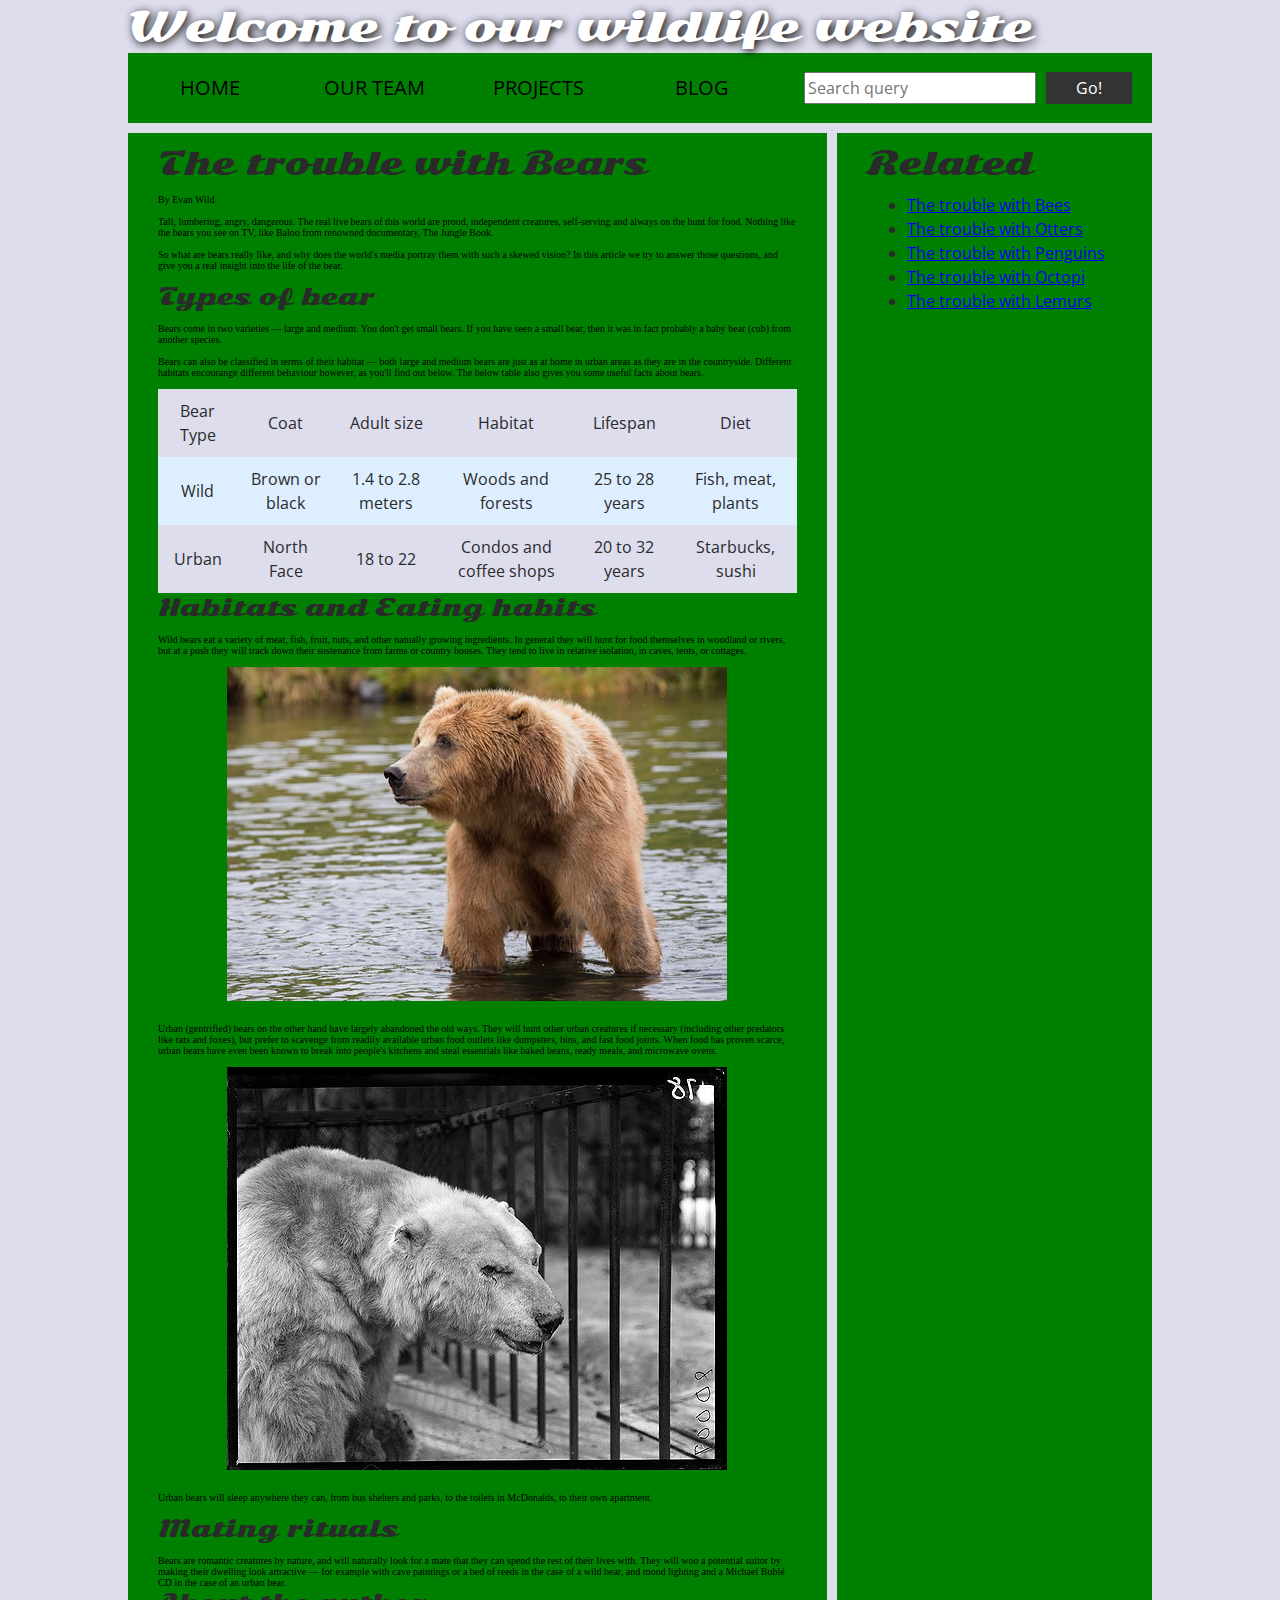
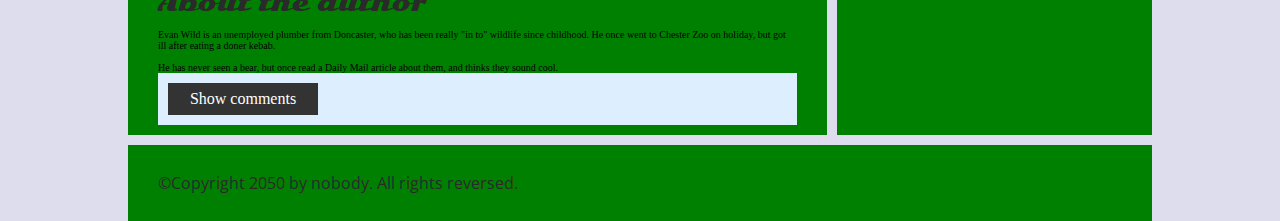
==== index.html @ 9d99cfaa "Initial commit" ====
<!DOCTYPE html>
<html>
  <head>
    <meta charset="utf-8">

    <title>Accessibility oefening</title>
    <link href="https://fonts.googleapis.com/css?family=Open+Sans+Condensed:300|Sonsie+One" rel="stylesheet" type="text/css">
    <link rel="stylesheet" href="style.css">

    <!-- the below three lines are a fix to get HTML5 semantic elements working in old versions of Internet Explorer-->
    <!--[if lt IE 9]>
      <script src="http://html5shiv.googlecode.com/svn/trunk/html5.js"></script>
    <![endif]-->
  </head>

  <body>
    <div class="header">
      <font size="7">Welcome to our wildlife website</font>
    </div>

    <div class="nav">
      <ul>
        <li><a href="#">Home</a></li>
        <li><a href="#">Our team</a></li>
        <li><a href="#">Projects</a></li>
        <li><a href="#">Blog</a></li>
      </ul>

      <form class="search">
        <input type="search" name="q" placeholder="Search query">
        <input type="submit" value="Go!">
      </form>
    </div>

    <main>
      <article>
        <font size="6">The trouble with Bears</font>
        <br><br>
        By Evan Wild
        <br><br>
        Tall, lumbering, angry, dangerous. The real live bears of this world are proud, independent creatures, self-serving and always on the hunt for food. Nothing like the bears you see on TV, like Baloo from renowned documentary, The Jungle Book.
        <br><br>
        So what are bears really like, and why does the world's media portray them with such a skewed vision? In this article we try to answer those questions, and give you a real insight into the life of the bear.
        <br><br>
        <font size="5">Types of bear</font>
        <br><br>
        Bears come in two varieties — large and medium. You don't get small bears. If you have seen a small bear, then it was in fact probably a baby bear (cub) from another species.
        <br><br>
        Bears can also be classified in terms of their habitat — both large and medium bears are just as at home in urban areas as they are in the countryside. Different habitats encourange different behaviour however, as you'll find out below. The below table also gives you some useful facts about bears.
        <br><br>
        <table>
          <thead>
            <tr>
              <td>Bear Type</td>
              <td>Coat</td>
              <td>Adult size</td>
              <td>Habitat</td>
              <td>Lifespan</td>
              <td>Diet</td>
            </tr>
          </thead>
          <tbody>
            <tr>
              <td>Wild</td>
              <td>Brown or black</td>
              <td>1.4 to 2.8 meters</td>
              <td>Woods and forests</td>
              <td>25 to 28 years</td>
              <td>Fish, meat, plants</td>
            </tr>
            <tr>
              <td>Urban</td>
              <td>North Face</td>
              <td>18 to 22</td>
              <td>Condos and coffee shops</td>
              <td>20 to 32 years</td>
              <td>Starbucks, sushi</td>
            </tr>
          </tbody>
        </table>

        <font size="5">Habitats and Eating habits</font>
        <br><br>
        Wild bears eat a variety of meat, fish, fruit, nuts, and other natually growing ingredients. In general they will hunt for food themselves in woodland or rivers, but at a push they will track down their sustenance from farms or country houses. They tend to live in relative isolation, in caves, tents, or cottages.
        <br><br>
        <img src="media/wild-bear.jpg">
        <br><br>
        Urban (gentrified) bears on the other hand have largely abandoned the old ways. They will hunt other urban creatures if necessary (including other predators like rats and foxes), but prefer to scavenge from readily available urban food outlets like dumpsters, bins, and fast food joints. When food has proven scarce, urban bears have even been known to break into people's kitchens and steal essentials like baked beans, ready meals, and microwave ovens.
        <br><br>
        <img src="media/urban-bear.jpg">
        <br><br>
        Urban bears will sleep anywhere they can, from bus shelters and parks, to the toilets in McDonalds, to their own apartment.
        <br><br>
        <font size="5">Mating rituals</font>
        <br><br>
        Bears are romantic creatures by nature, and will naturally look for a mate that they can spend the rest of their lives with. They will woo a potential suitor by making their dwelling look attractive — for example with cave paintings or a bed of reeds in the case of a wild bear, and mood lighting and a Michael Bublé CD in the case of an urban bear.
        

        <aside>

          <font size="5">About the author</font>
        <br><br>
          Evan Wild is an unemployed plumber from Doncaster, who has been really "in to" wildlife since childhood. He once went to Chester Zoo on holiday, but got ill after eating a doner kebab.
        <br><br>
          He has never seen a bear, but once read a Daily Mail article about them, and thinks they sound cool.

        </aside>
        <section class="comments">
          <div class="show-hide">Show comments</div>

          <div class="comment-wrapper">

            <font size="6">Add comment</font>

            <form class="comment-form">
              <div class="flex-pair">
                Your name:
                <input type="text" name="name" id="name" placeholder="Enter your name">
              </div>
              <div class="flex-pair">
                Your comment:
                <input type="text" name="comment" id="comment" placeholder="Enter your comment">
              </div>
              <div>
                <input type="submit" value="Submit comment">
              </div>
            </form>

            <font size="6">Comments</font>

            <ul class="comment-container">

              <li>

                <p>Bob Fossil</p>

                <p>Oh I am so glad you taught me all about the big brown angry guys in the woods. With their sniffing little noses and their bad attitudes, they can sure be a menace — I was thinking of putting them all in a truck and driving them outta here. I run a zoo, you know.</p>

              </li>

            </ul>

          </div>
        </section>
      </article>

      <div class="secondary">
        <font size="6">Related</font>

        <ul>
          <li><a href="#">The trouble with Bees</a></li>
          <li><a href="#">The trouble with Otters</a></li>
          <li><a href="#">The trouble with Penguins</a></li>
          <li><a href="#">The trouble with Octopi</a></li>
          <li><a href="#">The trouble with Lemurs</a></li>
        </ul>
      </div>
    </main>

    <footer>
      <p>©Copyright 2050 by nobody. All rights reversed.</p>
    </footer>

    <script src="main.js"></script>

  </body>
</html>
---- style.css ----
/* || General setup */

html, body {
  margin: 0;
  padding: 0;
}

html {
  font-size: 10px;
  background-color: #dde;
}

body {
  width: 80%;
  min-width: 1024px;
  margin: 0 auto;
}

/* || typography */

font[size="7"], font[size="6"], font[size="5"] {
  font-family: 'Sonsie One', cursive;
  color: #2a2a2a;
}

p, input, li, table, label {
  font-family: 'Open Sans Condensed', sans-serif;
  color: #2a2a2a;
}

font[size="7"] {
  font-size: 4rem;
  text-align: center;
  color: white;
  text-shadow: 2px 2px 10px black;
}

font[size="6"] {
  font-size: 3rem;
  text-align: center;
}

font[size="5"] {
  font-size: 2.2rem;
}

p, li, table {
  font-size: 1.6rem;
  line-height: 1.5;
}

/* || header layout */

div[class="nav"], article, footer, .secondary {
  background-color: green;
}

article, footer, .secondary {
  padding: 10px 30px;
}

article {
  margin-right: 10px;
}

div[class="nav"] {
  height: 50px;
  background-color: ff80ff;
  display: flex;
  padding: 1% 0;
  margin-bottom: 10px;
}

div[class="nav"] ul {
  padding: 0;
  list-style-type: none;
  flex: 2;
  display: flex;
}

div[class="nav"] li {
  display: inline;
  text-align: center;
  flex: 1;
}

div[class="nav"] a {
  display: inline-block;
  font-size: 2rem;
  text-transform: uppercase;
  text-decoration: none;
  color: black;
}

div[class="nav"] .search {
  flex: 1;
  display: flex;
  align-items: center;
  height: 100%;
  padding: 0 2em;
}

.search input {
  font-size: 1.6rem;
  height: 32px;
}

.search input[type="search"] {
  flex: 3;
}

.search input[type="submit"] {
  flex: 1;
  margin-left: 1rem;
  background: #333;
  border: 0;
  color: white;
}

/* || main layout */

main {
  display: flex;
}

article {
  flex: 5;
}

.secondary {
  flex: 2;
}

footer {
  margin-top: 10px;
}

/* Table styling */

table {
  width: 100%;
  background-color: #dde;
  border-collapse: collapse;
}

th, td {
  padding: 10px;
}

td {
  text-align: center;
}

th[scope="col"] {
  border-bottom: 1px solid black;
}

tbody tr:nth-child(odd) {
  background-color: #def;
}

/* styling content images and audio */

img, audio {
  display: block;
  margin: 0 auto;
}

audio {
  width: 500px;
}

/* Comments styling */

.comments {
  background-color: #def;
  padding: 10px;
}

.show-hide {
  cursor: pointer;
}

.comments font[size="6"] {
  font-size: 2rem;
}

.comments font[size="6"]:nth-of-type(2) {
  margin-bottom: 0;
}

.comment-form {
  margin-bottom: 3rem;
}

.comment-form .flex-pair {
  display: flex;
  padding: 0 3rem 1rem;
}

.comment-form label {
  align-self: center;
  flex: 2;
  text-align: right;
}

.comment-form input {
  margin-left: 1rem;
  flex: 6;
}

.show-hide {
  text-align: center;
  width: 150px;
}

.comment-form input, .comment-form label, .show-hide {
  font-size: 1.6rem;
  line-height: 32px;
}

.comment-form input[type="submit"], .show-hide {
  background: #333;
  border: 0;
  color: white;
}

.comment-form input[type="submit"] {
  width: 30%;
  display: block;
  margin: 0 auto;
}

.comment-container {
  margin-top: 0;
}

.comment-container li {
  list-style-type: none;
  display: flex;
}

.comment-container li p:nth-child(1) {
  flex: 1;
  font-weight: bold;
}

.comment-container li p:nth-child(2) {
  flex: 5;
}
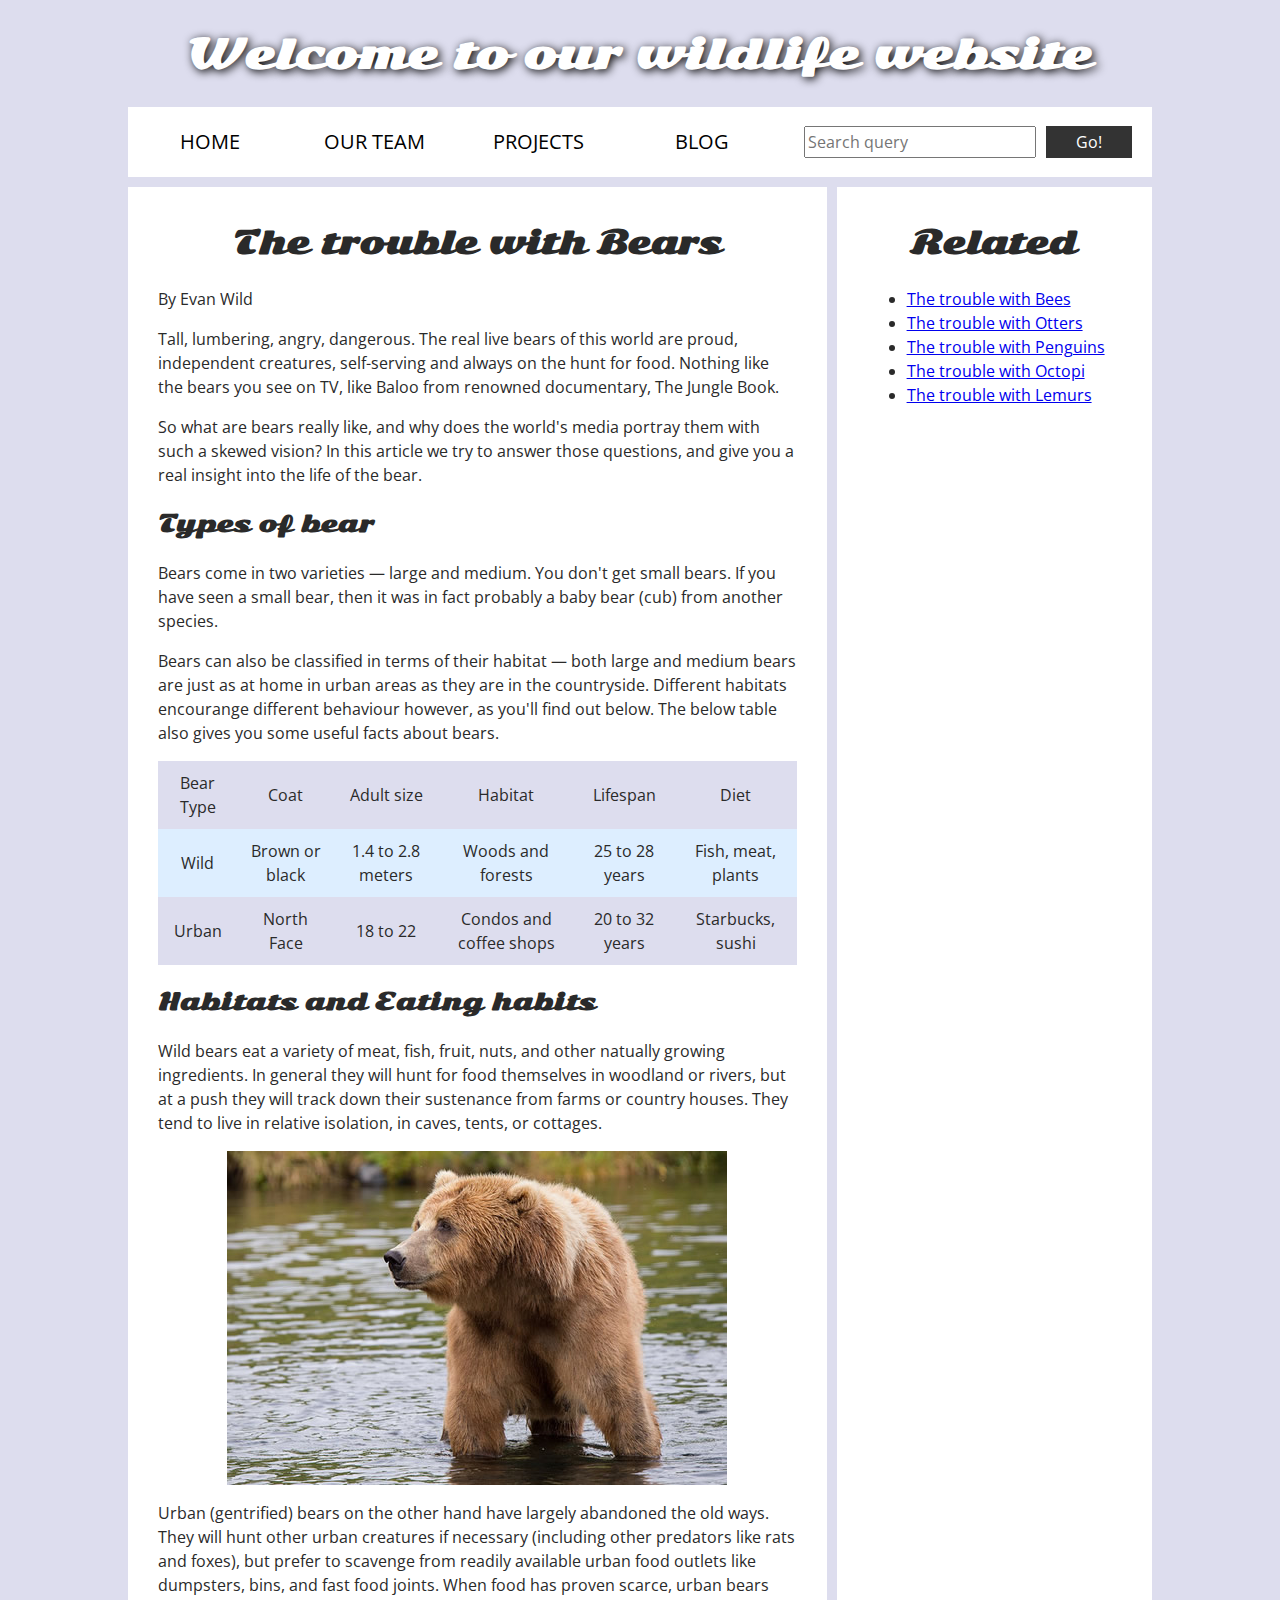
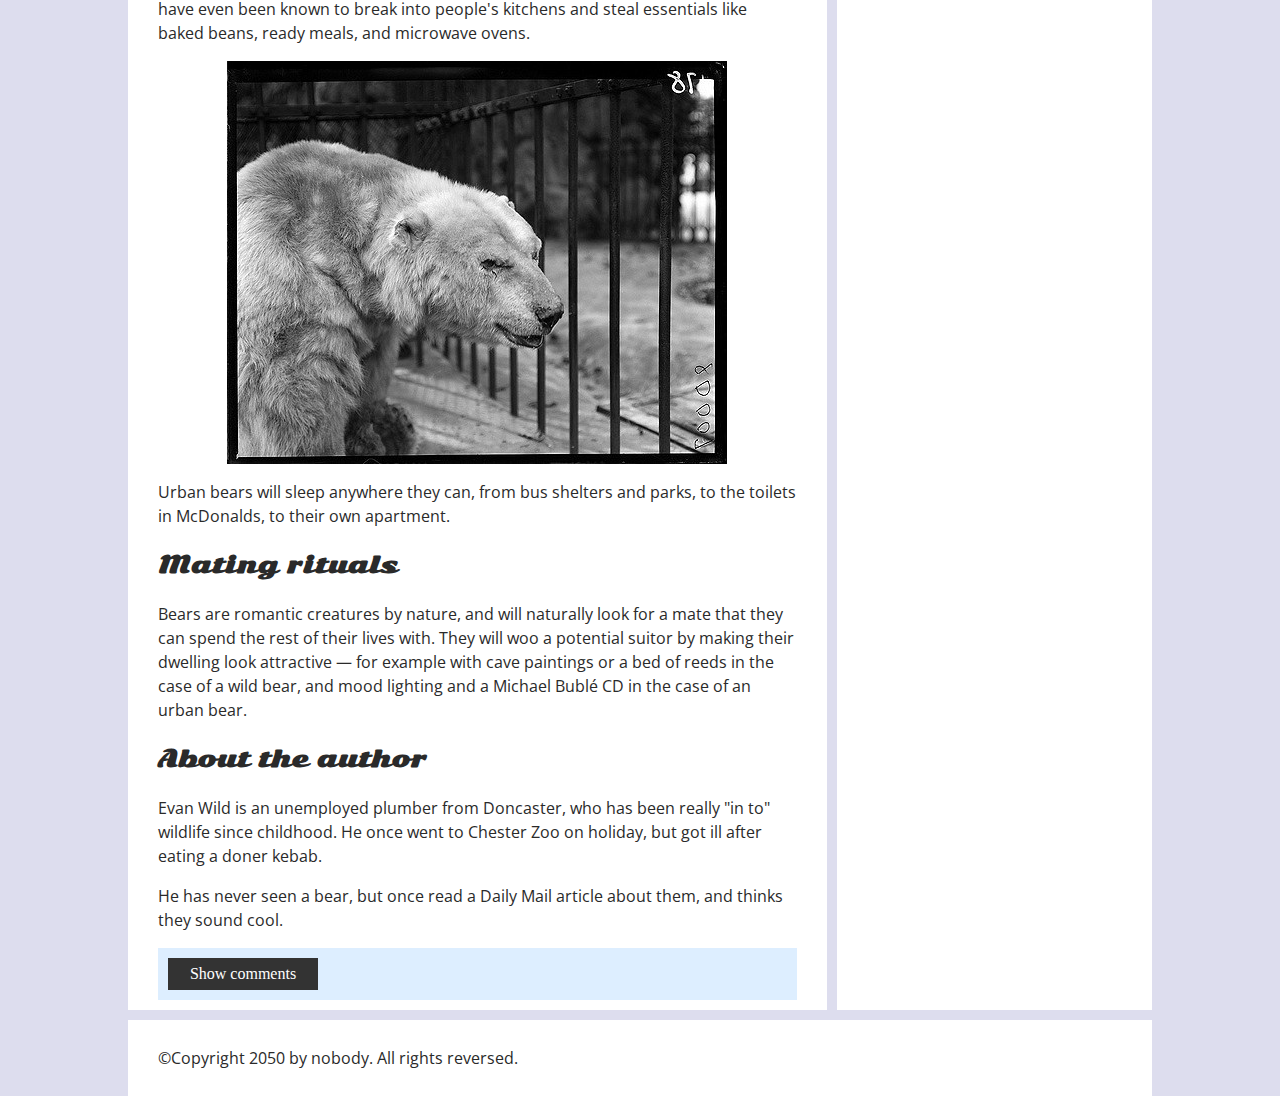
==== commit 9f6e078c: "fixed some things" ====
--- a/index.html
+++ b/index.html
@@ -3,7 +3,7 @@
   <head>
     <meta charset="utf-8">
 
-    <title>Accessibility oefening</title>
+    <title>Accessibility oefening IMTUE</title>
     <link href="https://fonts.googleapis.com/css?family=Open+Sans+Condensed:300|Sonsie+One" rel="stylesheet" type="text/css">
     <link rel="stylesheet" href="style.css">
 
@@ -14,11 +14,11 @@
   </head>
 
   <body>
-    <div class="header">
-      <font size="7">Welcome to our wildlife website</font>
-    </div>
+    <header>
+      <h1>Welcome to our wildlife website</h1>
+    </header>
 
-    <div class="nav">
+    <nav>
       <ul>
         <li><a href="#">Home</a></li>
         <li><a href="#">Our team</a></li>
@@ -30,24 +30,17 @@
         <input type="search" name="q" placeholder="Search query">
         <input type="submit" value="Go!">
       </form>
-    </div>
+    </nav>
 
     <main>
       <article>
-        <font size="6">The trouble with Bears</font>
-        <br><br>
-        By Evan Wild
-        <br><br>
-        Tall, lumbering, angry, dangerous. The real live bears of this world are proud, independent creatures, self-serving and always on the hunt for food. Nothing like the bears you see on TV, like Baloo from renowned documentary, The Jungle Book.
-        <br><br>
-        So what are bears really like, and why does the world's media portray them with such a skewed vision? In this article we try to answer those questions, and give you a real insight into the life of the bear.
-        <br><br>
-        <font size="5">Types of bear</font>
-        <br><br>
-        Bears come in two varieties — large and medium. You don't get small bears. If you have seen a small bear, then it was in fact probably a baby bear (cub) from another species.
-        <br><br>
-        Bears can also be classified in terms of their habitat — both large and medium bears are just as at home in urban areas as they are in the countryside. Different habitats encourange different behaviour however, as you'll find out below. The below table also gives you some useful facts about bears.
-        <br><br>
+        <h2>The trouble with Bears</h2>
+        <p>By Evan Wild</p>
+        <p>Tall, lumbering, angry, dangerous. The real live bears of this world are proud, independent creatures, self-serving and always on the hunt for food. Nothing like the bears you see on TV, like Baloo from renowned documentary, The Jungle Book.</p>
+        <p>So what are bears really like, and why does the world's media portray them with such a skewed vision? In this article we try to answer those questions, and give you a real insight into the life of the bear.</p>
+        <h3>Types of bear</h3>
+        <p>Bears come in two varieties — large and medium. You don't get small bears. If you have seen a small bear, then it was in fact probably a baby bear (cub) from another species.</p>
+        <p>Bears can also be classified in terms of their habitat — both large and medium bears are just as at home in urban areas as they are in the countryside. Different habitats encourange different behaviour however, as you'll find out below. The below table also gives you some useful facts about bears.</p>
         <table>
           <thead>
             <tr>
@@ -79,30 +72,21 @@
           </tbody>
         </table>
 
-        <font size="5">Habitats and Eating habits</font>
-        <br><br>
-        Wild bears eat a variety of meat, fish, fruit, nuts, and other natually growing ingredients. In general they will hunt for food themselves in woodland or rivers, but at a push they will track down their sustenance from farms or country houses. They tend to live in relative isolation, in caves, tents, or cottages.
-        <br><br>
+        <h3>Habitats and Eating habits</h3>
+        <p>Wild bears eat a variety of meat, fish, fruit, nuts, and other natually growing ingredients. In general they will hunt for food themselves in woodland or rivers, but at a push they will track down their sustenance from farms or country houses. They tend to live in relative isolation, in caves, tents, or cottages.</p>
         <img src="media/wild-bear.jpg">
-        <br><br>
-        Urban (gentrified) bears on the other hand have largely abandoned the old ways. They will hunt other urban creatures if necessary (including other predators like rats and foxes), but prefer to scavenge from readily available urban food outlets like dumpsters, bins, and fast food joints. When food has proven scarce, urban bears have even been known to break into people's kitchens and steal essentials like baked beans, ready meals, and microwave ovens.
-        <br><br>
+        <p>Urban (gentrified) bears on the other hand have largely abandoned the old ways. They will hunt other urban creatures if necessary (including other predators like rats and foxes), but prefer to scavenge from readily available urban food outlets like dumpsters, bins, and fast food joints. When food has proven scarce, urban bears have even been known to break into people's kitchens and steal essentials like baked beans, ready meals, and microwave ovens.</p>
         <img src="media/urban-bear.jpg">
-        <br><br>
-        Urban bears will sleep anywhere they can, from bus shelters and parks, to the toilets in McDonalds, to their own apartment.
-        <br><br>
-        <font size="5">Mating rituals</font>
-        <br><br>
-        Bears are romantic creatures by nature, and will naturally look for a mate that they can spend the rest of their lives with. They will woo a potential suitor by making their dwelling look attractive — for example with cave paintings or a bed of reeds in the case of a wild bear, and mood lighting and a Michael Bublé CD in the case of an urban bear.
-        
+        <p>Urban bears will sleep anywhere they can, from bus shelters and parks, to the toilets in McDonalds, to their own apartment.</p>
+        <h3>Mating rituals</h3>
+        <p>Bears are romantic creatures by nature, and will naturally look for a mate that they can spend the rest of their lives with. They will woo a potential suitor by making their dwelling look attractive — for example with cave paintings or a bed of reeds in the case of a wild bear, and mood lighting and a Michael Bublé CD in the case of an urban bear.</p>
+
 
         <aside>
 
-          <font size="5">About the author</font>
-        <br><br>
-          Evan Wild is an unemployed plumber from Doncaster, who has been really "in to" wildlife since childhood. He once went to Chester Zoo on holiday, but got ill after eating a doner kebab.
-        <br><br>
-          He has never seen a bear, but once read a Daily Mail article about them, and thinks they sound cool.
+          <h3>About the author</h3>
+          <p>Evan Wild is an unemployed plumber from Doncaster, who has been really "in to" wildlife since childhood. He once went to Chester Zoo on holiday, but got ill after eating a doner kebab.</p>
+          <p>He has never seen a bear, but once read a Daily Mail article about them, and thinks they sound cool.</p>
 
         </aside>
         <section class="comments">
@@ -110,7 +94,7 @@
 
           <div class="comment-wrapper">
 
-            <font size="6">Add comment</font>
+            <h2>Add comment</h2>
 
             <form class="comment-form">
               <div class="flex-pair">
@@ -126,7 +110,7 @@
               </div>
             </form>
 
-            <font size="6">Comments</font>
+            <h2>Comments</h2>
 
             <ul class="comment-container">
 
@@ -145,7 +129,7 @@
       </article>
 
       <div class="secondary">
-        <font size="6">Related</font>
+        <h2>Related</h2>
 
         <ul>
           <li><a href="#">The trouble with Bees</a></li>
--- a/style.css
+++ b/style.css
@@ -18,7 +18,7 @@
 
 /* || typography */
 
-font[size="7"], font[size="6"], font[size="5"] {
+h1, h2, h3 {
   font-family: 'Sonsie One', cursive;
   color: #2a2a2a;
 }
@@ -28,19 +28,19 @@
   color: #2a2a2a;
 }
 
-font[size="7"] {
+h1 {
   font-size: 4rem;
   text-align: center;
   color: white;
   text-shadow: 2px 2px 10px black;
 }
 
-font[size="6"] {
+h2 {
   font-size: 3rem;
   text-align: center;
 }
 
-font[size="5"] {
+h3 {
   font-size: 2.2rem;
 }
 
@@ -51,8 +51,8 @@
 
 /* || header layout */
 
-div[class="nav"], article, footer, .secondary {
-  background-color: green;
+nav, article, footer, .secondary {
+  background-color: #fff;
 }
 
 article, footer, .secondary {
@@ -63,7 +63,7 @@
   margin-right: 10px;
 }
 
-div[class="nav"] {
+nav {
   height: 50px;
   background-color: ff80ff;
   display: flex;
@@ -71,20 +71,20 @@
   margin-bottom: 10px;
 }
 
-div[class="nav"] ul {
+nav ul {
   padding: 0;
   list-style-type: none;
   flex: 2;
   display: flex;
 }
 
-div[class="nav"] li {
+nav li {
   display: inline;
   text-align: center;
   flex: 1;
 }
 
-div[class="nav"] a {
+nav a {
   display: inline-block;
   font-size: 2rem;
   text-transform: uppercase;
@@ -92,7 +92,7 @@
   color: black;
 }
 
-div[class="nav"] .search {
+nav .search {
   flex: 1;
   display: flex;
   align-items: center;
@@ -181,11 +181,11 @@
   cursor: pointer;
 }
 
-.comments font[size="6"] {
+.comments h2 {
   font-size: 2rem;
 }
 
-.comments font[size="6"]:nth-of-type(2) {
+.comments h2:nth-of-type(2) {
   margin-bottom: 0;
 }
 
@@ -219,7 +219,7 @@
   line-height: 32px;
 }
 
-.comment-form input[type="submit"], .show-hide {
+.button, .show-hide {
   background: #333;
   border: 0;
   color: white;
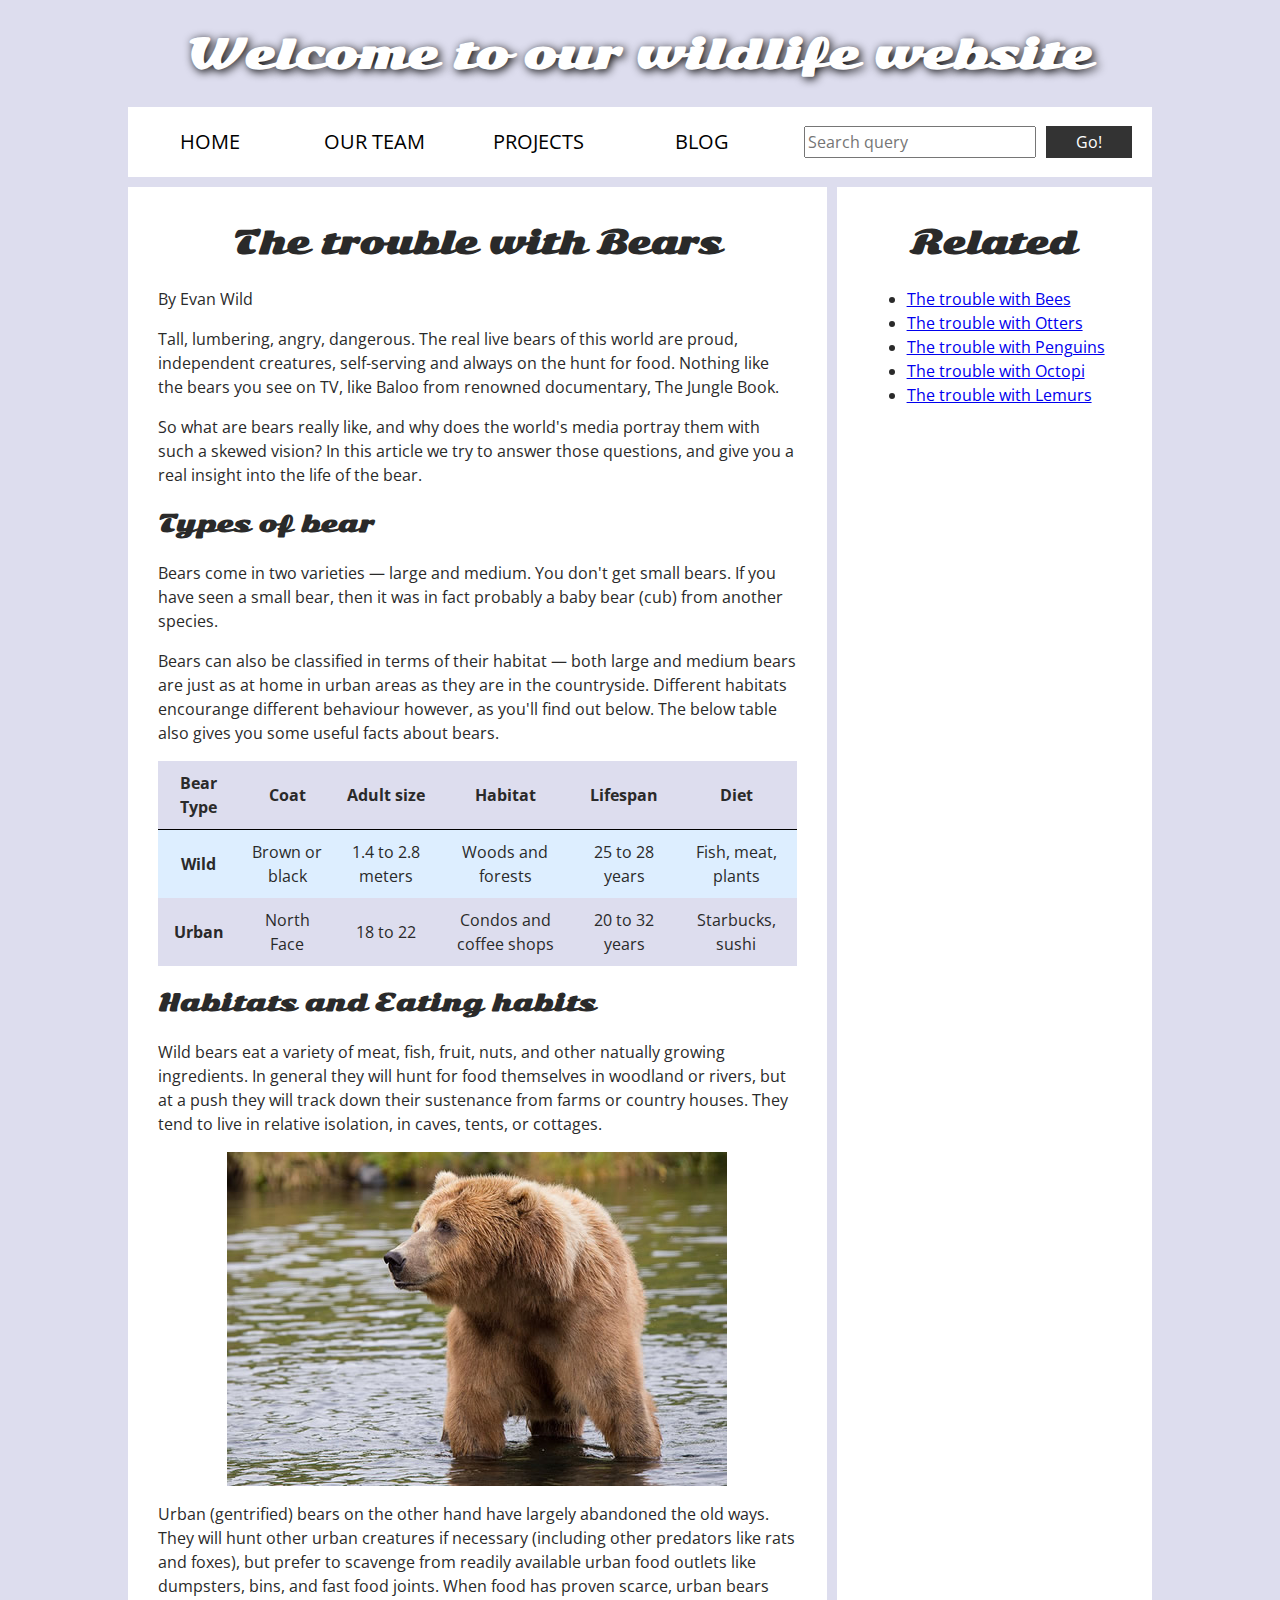
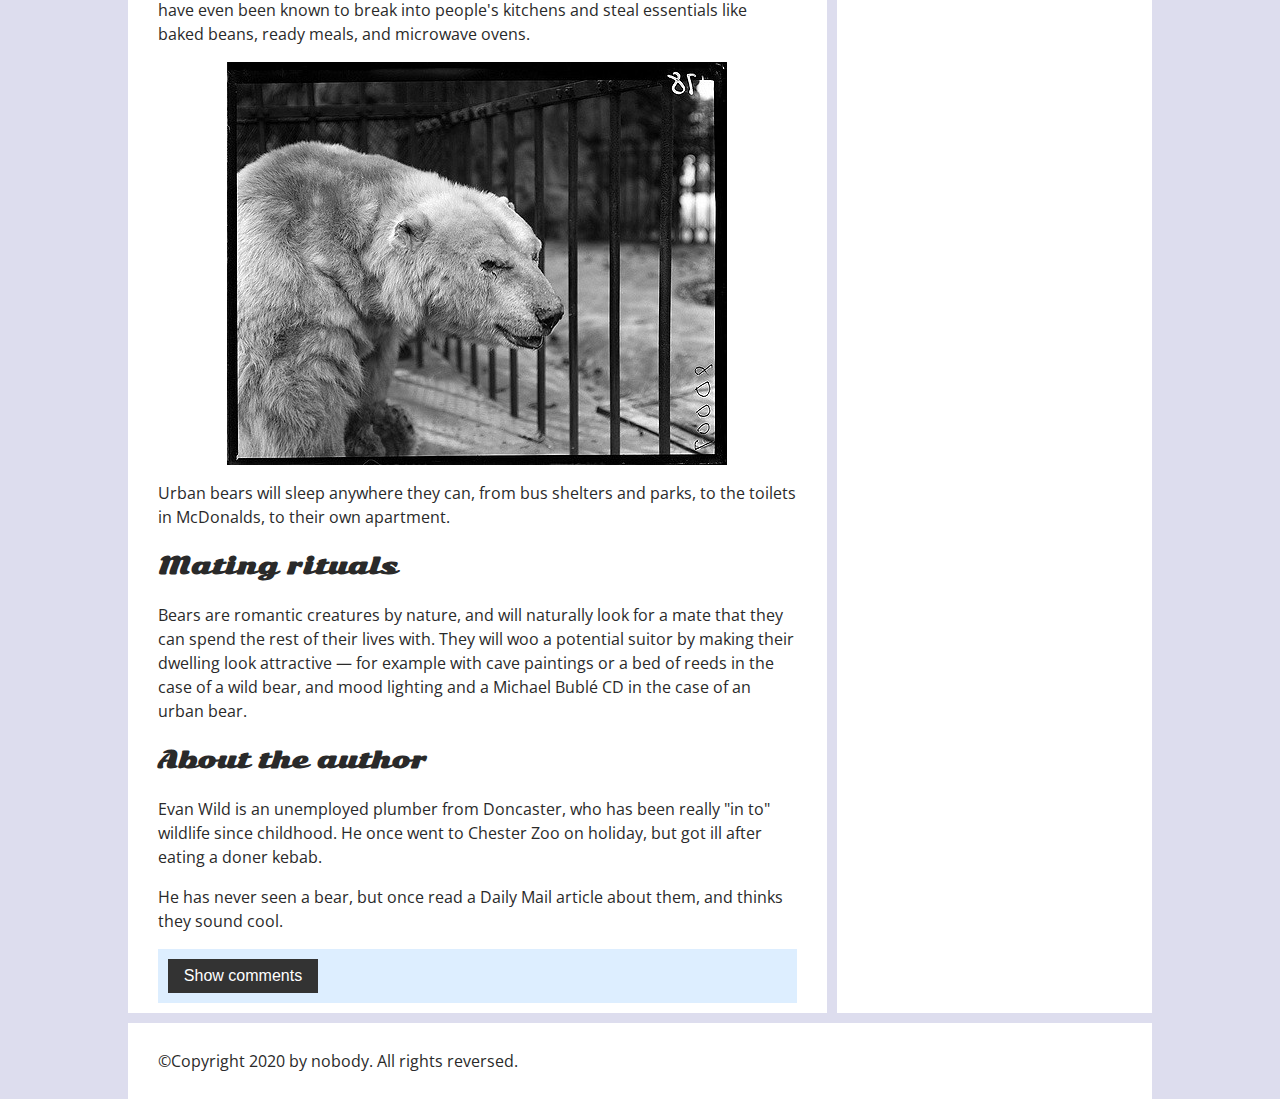
==== commit 8923cda0: "fixed the rest + added .docx" ====
--- a/index.html
+++ b/index.html
@@ -27,8 +27,8 @@
       </ul>
 
       <form class="search">
-        <input type="search" name="q" placeholder="Search query">
-        <input type="submit" value="Go!">
+        <input type="search" name="q" placeholder="Search query" aria-label="input search">
+        <input type="submit" value="Go!" aria-label="submit">
       </form>
     </nav>
 
@@ -44,17 +44,17 @@
         <table>
           <thead>
             <tr>
-              <td>Bear Type</td>
-              <td>Coat</td>
-              <td>Adult size</td>
-              <td>Habitat</td>
-              <td>Lifespan</td>
-              <td>Diet</td>
+              <th scope="col">Bear Type</th>
+              <th scope="col">Coat</th>
+              <th scope="col">Adult size</th>
+              <th scope="col">Habitat</th>
+              <th scope="col">Lifespan</th>
+              <th scope="col">Diet</th>
             </tr>
           </thead>
           <tbody>
             <tr>
-              <td>Wild</td>
+              <th scope="row">Wild</th>
               <td>Brown or black</td>
               <td>1.4 to 2.8 meters</td>
               <td>Woods and forests</td>
@@ -62,7 +62,7 @@
               <td>Fish, meat, plants</td>
             </tr>
             <tr>
-              <td>Urban</td>
+              <th scope="row">Urban</th>
               <td>North Face</td>
               <td>18 to 22</td>
               <td>Condos and coffee shops</td>
@@ -74,9 +74,9 @@
 
         <h3>Habitats and Eating habits</h3>
         <p>Wild bears eat a variety of meat, fish, fruit, nuts, and other natually growing ingredients. In general they will hunt for food themselves in woodland or rivers, but at a push they will track down their sustenance from farms or country houses. They tend to live in relative isolation, in caves, tents, or cottages.</p>
-        <img src="media/wild-bear.jpg">
+        <img src="media/wild-bear.jpg" title="wild bear" alt="wild bear">
         <p>Urban (gentrified) bears on the other hand have largely abandoned the old ways. They will hunt other urban creatures if necessary (including other predators like rats and foxes), but prefer to scavenge from readily available urban food outlets like dumpsters, bins, and fast food joints. When food has proven scarce, urban bears have even been known to break into people's kitchens and steal essentials like baked beans, ready meals, and microwave ovens.</p>
-        <img src="media/urban-bear.jpg">
+        <img src="media/urban-bear.jpg" title="bear in cage" alt="bear in cage">
         <p>Urban bears will sleep anywhere they can, from bus shelters and parks, to the toilets in McDonalds, to their own apartment.</p>
         <h3>Mating rituals</h3>
         <p>Bears are romantic creatures by nature, and will naturally look for a mate that they can spend the rest of their lives with. They will woo a potential suitor by making their dwelling look attractive — for example with cave paintings or a bed of reeds in the case of a wild bear, and mood lighting and a Michael Bublé CD in the case of an urban bear.</p>
@@ -90,7 +90,7 @@
 
         </aside>
         <section class="comments">
-          <div class="show-hide">Show comments</div>
+          <button class="show-hide">Show comments</button>
 
           <div class="comment-wrapper">
 
@@ -99,14 +99,14 @@
             <form class="comment-form">
               <div class="flex-pair">
                 Your name:
-                <input type="text" name="name" id="name" placeholder="Enter your name">
+                <input type="text" name="name" id="name" placeholder="Enter your name" aria-label="input text">
               </div>
               <div class="flex-pair">
                 Your comment:
-                <input type="text" name="comment" id="comment" placeholder="Enter your comment">
+                <input type="text" name="comment" id="comment" placeholder="Enter your comment" aria-label="input comment">
               </div>
               <div>
-                <input type="submit" value="Submit comment">
+                <input type="submit" value="Submit comment" aria-label="Submit">
               </div>
             </form>
 
@@ -142,7 +142,7 @@
     </main>
 
     <footer>
-      <p>©Copyright 2050 by nobody. All rights reversed.</p>
+      <p>©Copyright 2020 by nobody. All rights reversed.</p>
     </footer>
 
     <script src="main.js"></script>
